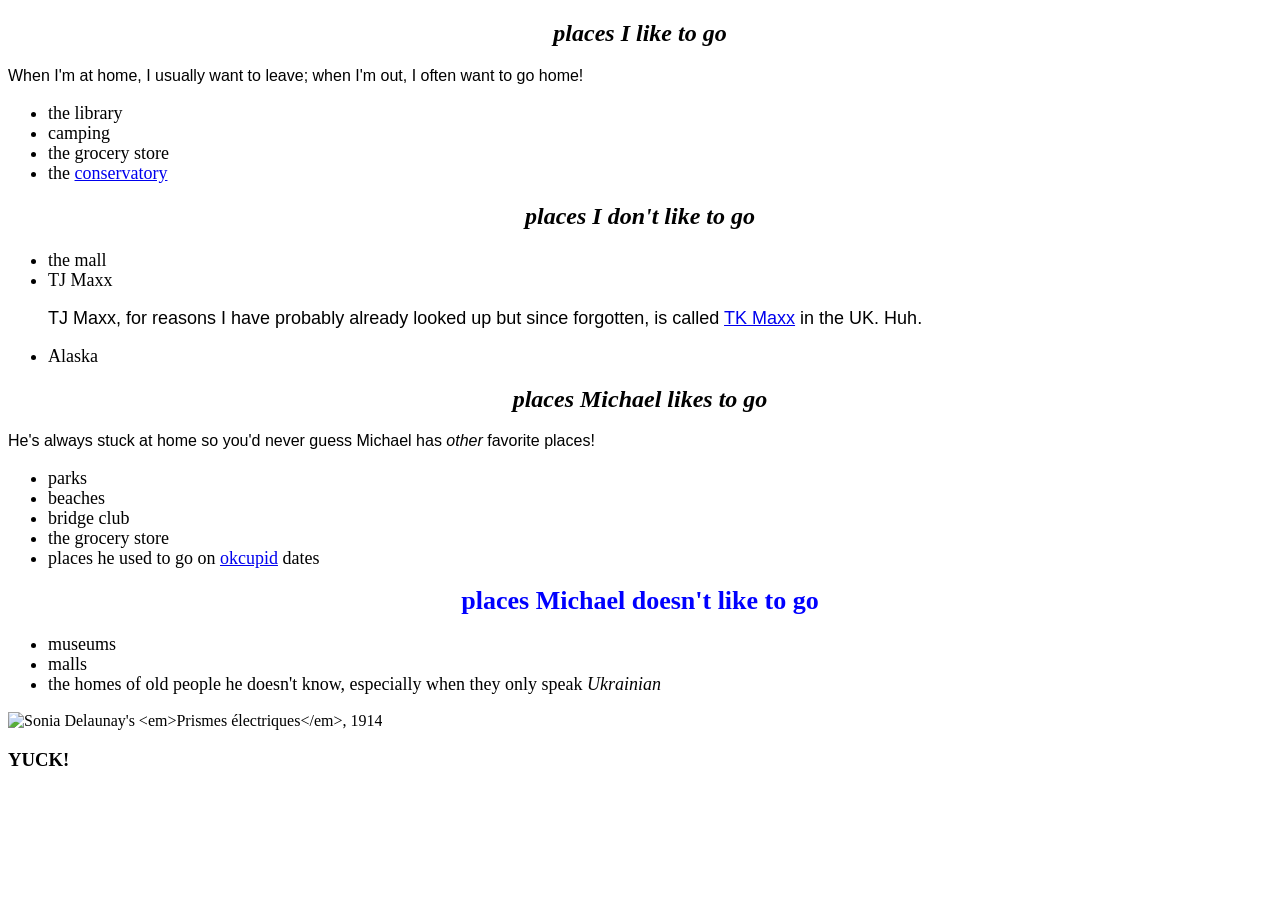
==== favorite-places.html @ 3ce84c08 "add my favorite places" ====
<!DOCTYPE html>
<html>
  <head>
    <link href="css/styles.css" rel="stylesheet" type="text/css">
    <title>my favorite places</title>
  </head>
  <body>
    <h2>places I like to go</h2>
      <p>When I'm at home, I usually want to leave; when I'm out, I often want to go home!</p>
      <ul>
        <li>the library</li>
        <li>camping</li>
        <li>the grocery store</li>
        <li>the <a href="https://www.garfieldconservatory.org">conservatory</a></li>
      </ul>
    <h2>places I don't like to go</h2>
      <ul>
        <li>the mall</li>
        <li>TJ Maxx</li>
        <p>TJ Maxx, for reasons I have probably already looked up but since forgotten, is called <a href="https://www.tkmaxx.com/uk/en/">TK Maxx</a> in the UK. Huh.</p>
        <li>Alaska</li>
      </ul>
    <h2>places Michael likes to go</h2>
      <p>He's always stuck at home so you'd never guess Michael has <em>other</em> favorite places!</p>
      <ul>
        <li>parks</li>
        <li>beaches</li>
        <li>bridge club</li>
        <li>the grocery store</li>
        <li>places he used to go on <a href="https://www.okcupid.com">okcupid</a> dates</li>
      </ul>
    <h1>places Michael <strong>doesn't</strong> like to go</h1>
      <ul>
        <li>museums</li>
        <li>malls</li>
        <li>the homes of old people he doesn't know, especially when they only speak <em>Ukrainian</em></li>
      </ul>
    <img src="img/delaunay_sonia_5.jpg" alt="Sonia Delaunay's <em>Prismes électriques</em>, 1914">
    <h3>YUCK!</h3>
  </body>
</html>
---- css/styles.css ----
h1 {
  color: #0000ff;
  text-align: center;
  font-size: 26px;
}
h2 {
  font-style: italic;
  text-align: center;
}
p {
  font-family: sans-serif;
}
ul {
  font-size: 18px;
  line-height: 20px;
}
ol {
  font-family: Arial, Helvetica, sans-serif;
  font-size: 15px;
}
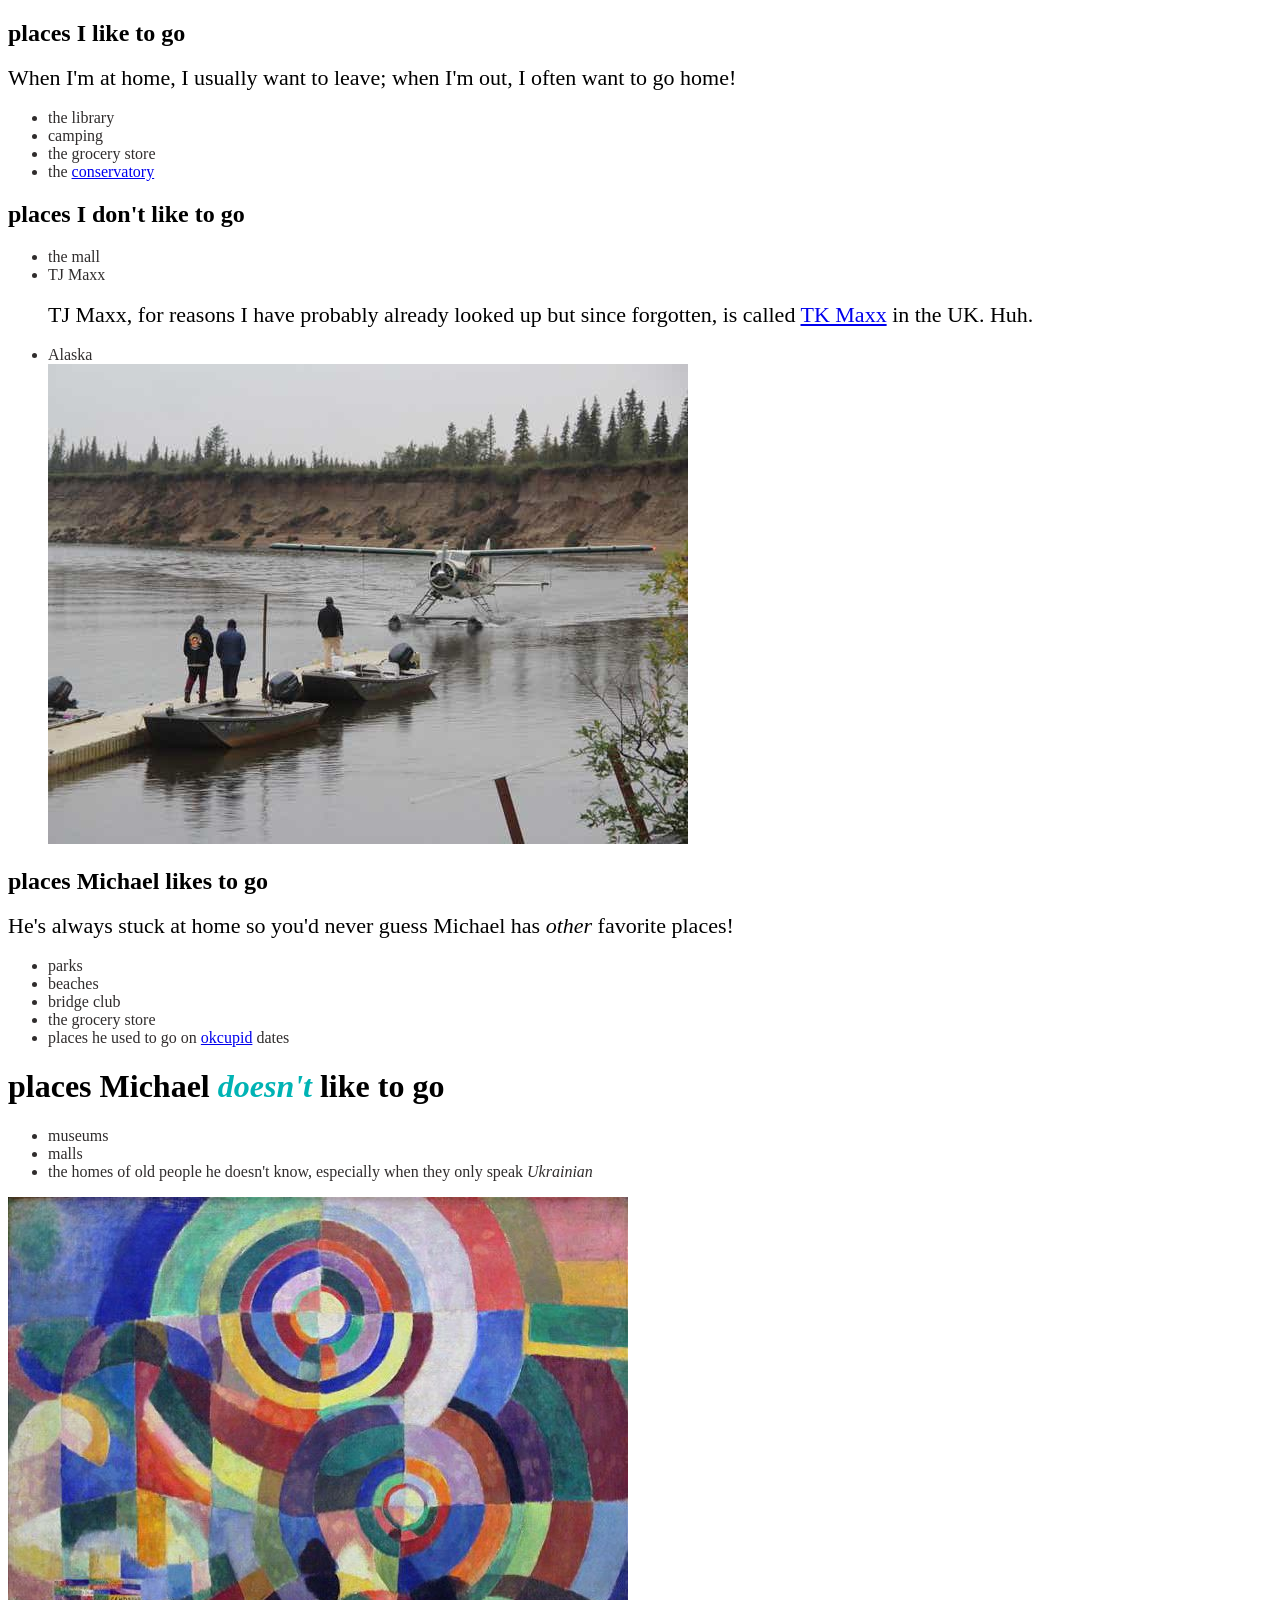
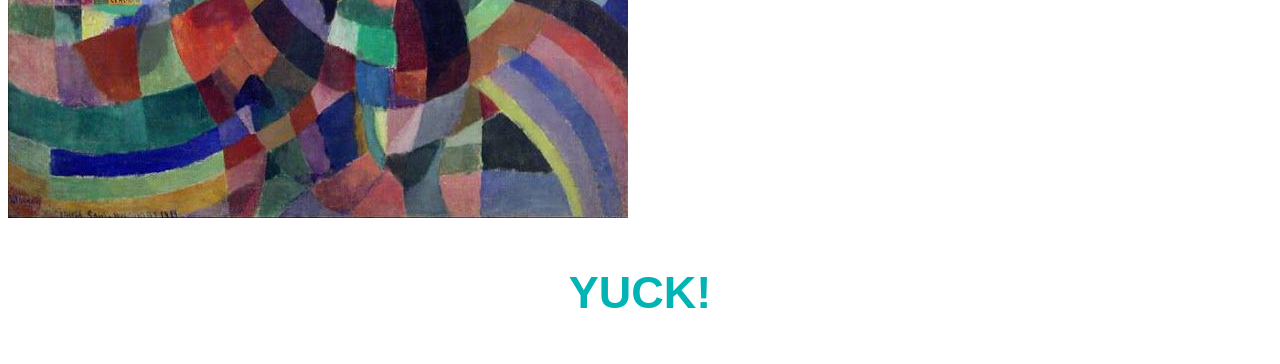
==== commit 554e8f28: "add Alaska to page" ====
--- a/favorite-places.html
+++ b/favorite-places.html
@@ -1,7 +1,7 @@
 <!DOCTYPE html>
 <html>
   <head>
-    <link href="css/styles.css" rel="stylesheet" type="text/css">
+    <link href="css/favorites-styles.css" rel="stylesheet" type="text/css">
     <title>my favorite places</title>
   </head>
   <body>
@@ -19,6 +19,7 @@
         <li>TJ Maxx</li>
         <p>TJ Maxx, for reasons I have probably already looked up but since forgotten, is called <a href="https://www.tkmaxx.com/uk/en/">TK Maxx</a> in the UK. Huh.</p>
         <li>Alaska</li>
+        <img src="img/boring-alaska.jpg" alt="Don't be fooled; Alaska is visually stultifying.">
       </ul>
     <h2>places Michael likes to go</h2>
       <p>He's always stuck at home so you'd never guess Michael has <em>other</em> favorite places!</p>
--- a/css/favorites-styles.css
+++ b/css/favorites-styles.css
@@ -0,0 +1,20 @@
+h3 {
+  color: #00b3b4;
+  font-size: 45px;
+  font-family: sans-serif;
+  text-align: center;
+}
+h1 {
+  color: #000000;
+}
+li {
+  color: #302d2d;
+}
+strong {
+  color: #00b3b4;
+  font-style: italic;
+}
+p {
+  font-size: 22px;
+  line-height: 18px;
+}
